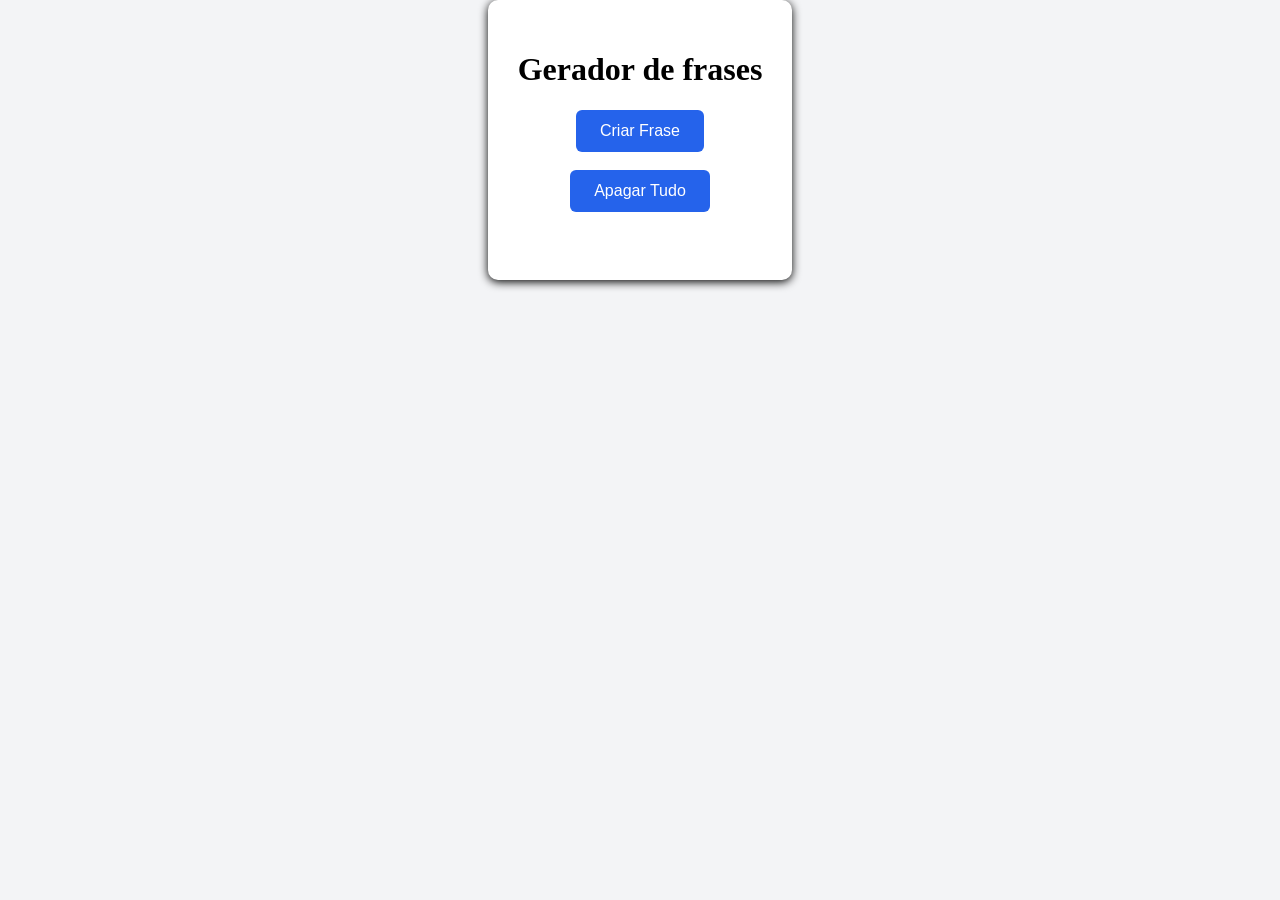
==== index.html @ 9c49cf31 "botao" ====
<!DOCTYPE html>
<html lang="pt-BR">
<head>
    <meta charset="UTF-8">
    <meta name="viewport" content="width=device-width, initial-scale=1.0">
    <title>Botão com JavaScript</title>
    <link rel="stylesheet" href="/css/style.css">
</head>
<body>
    <main class="container">
        <h1>Gerador de frases</h1>

        <button id="botaoCriar">Criar Frase</button>
        <br><br>
        <button id="botaoApagar">Apagar Tudo</button>
        <br><br>
        <p id="retorno"></p>
    </main>

    <script src="/js/script.js"></script>
</body>
</html>
---- css/style.css ----
body{
    font: Arial, sans serif;
    background-color: #f3f4f6;
    display: flex;
    justify-content: center;
    align-items: center;
    min-width: 100vh;
    margin: 0;
}
.container{
    background-color: white;
    padding: 30px;
    border-radius: 10px;
    box-shadow: 0 2px 10px rgba(0, 0, 0.1);
    text-align: center;
}
button{
    background-color: #2563eb;
    color: white;
    border: none;
    padding: 12px 24px;
    font-size: 16px;
    border-radius: 6px;
    cursor: pointer;
}
button:hover{
    background-color: #1d4ed8;
}
#retorno{
    margin-top: 20px;
    font-size: 18px;
    color: #111827  ;
}
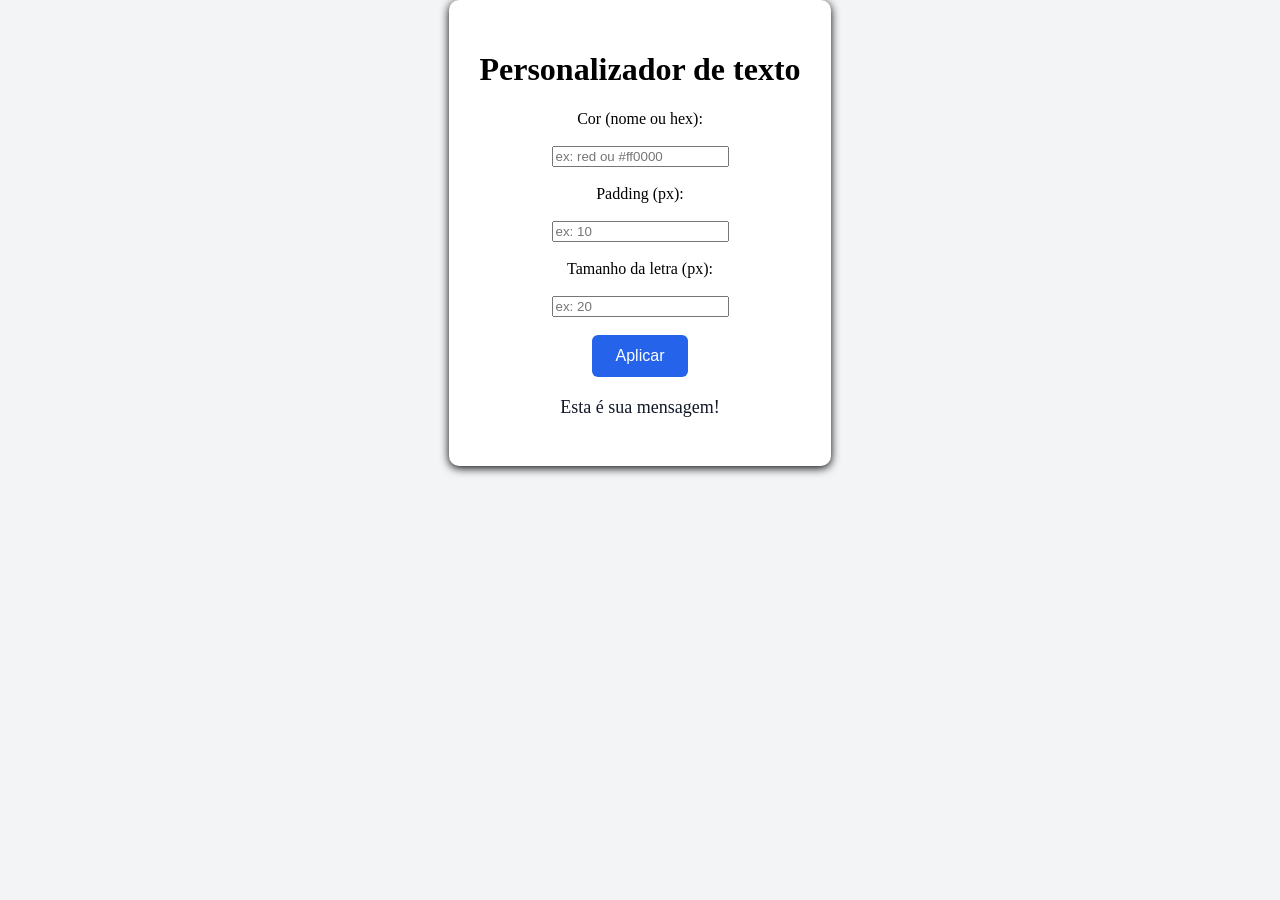
==== commit 8bc19140: "botao 4" ====
--- a/index.html
+++ b/index.html
@@ -8,13 +8,20 @@
 </head>
 <body>
     <main class="container">
-        <h1>Gerador de frases</h1>
+        <h1>Personalizador de texto</h1>
 
-        <button id="botaoCriar">Criar Frase</button>
-        <br><br>
-        <button id="botaoApagar">Apagar Tudo</button>
-        <br><br>
-        <p id="retorno"></p>
+        <form id="formEstilo">
+            <label for="campoCor">Cor (nome ou hex):</label><br><br>
+            <input type="text" id="campoCor" placeholder="ex: red ou #ff0000"><br><br>
+
+            <label for="campoPadding">Padding (px):</label><br><br>
+            <input type="number" id="campoPadding" placeholder="ex: 10"><br><br>
+
+            <label for="campoTamanho">Tamanho da letra (px):</label><br><br>
+            <input type="number" id="campoTamanho" placeholder="ex: 20"><br><br>
+            <button type="submit">Aplicar</button>
+        </form>
+        <p id="retorno">Esta é sua mensagem!</p>
     </main>
 
     <script src="/js/script.js"></script>
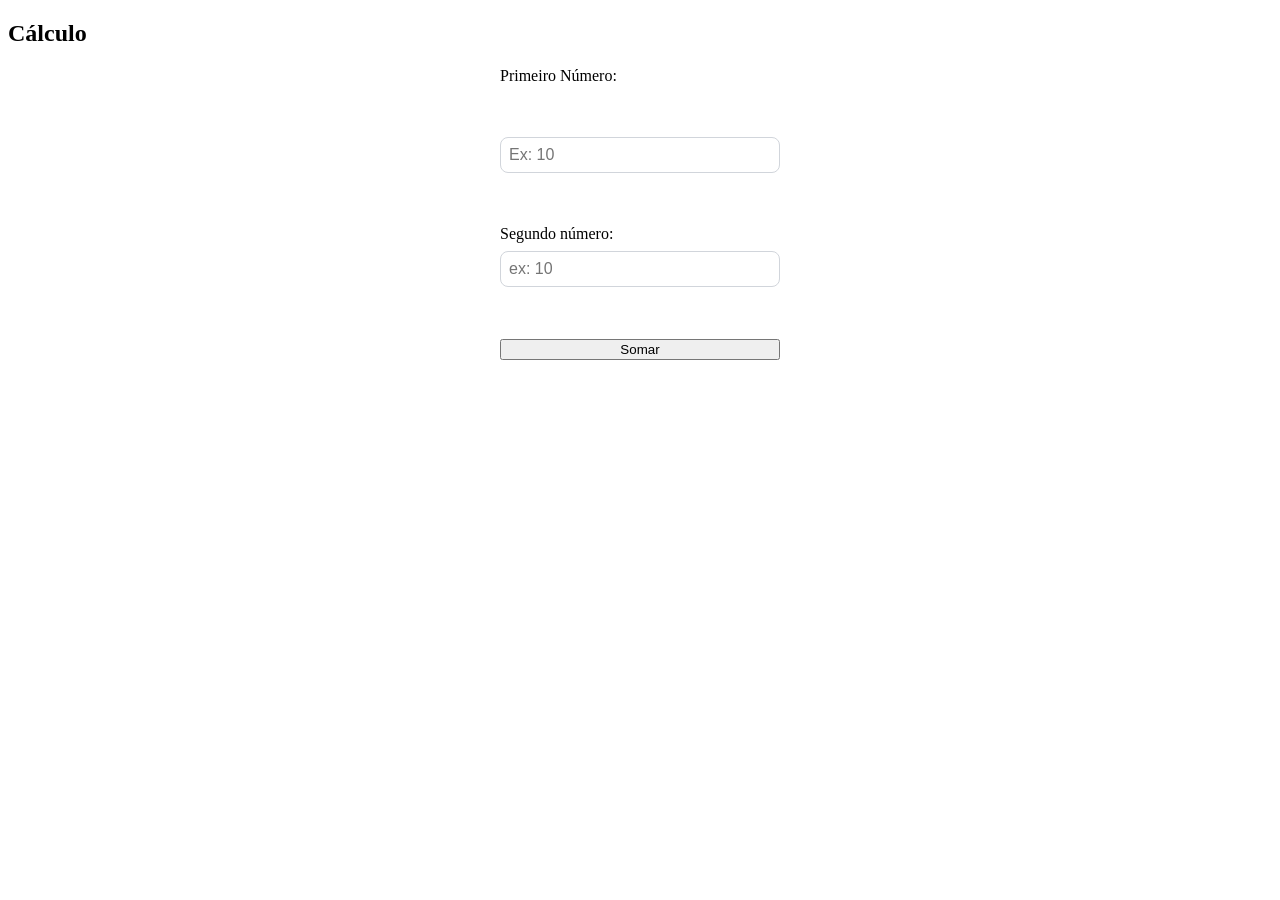
==== commit e1726b9e: "calculo" ====
--- a/index.html
+++ b/index.html
@@ -3,27 +3,23 @@
 <head>
     <meta charset="UTF-8">
     <meta name="viewport" content="width=device-width, initial-scale=1.0">
-    <title>Botão com JavaScript</title>
     <link rel="stylesheet" href="/css/style.css">
+    <title>Calculo</title>
 </head>
 <body>
-    <main class="container">
-        <h1>Personalizador de texto</h1>
+        
+        <h2>Cálculo</h2>
 
-        <form id="formEstilo">
-            <label for="campoCor">Cor (nome ou hex):</label><br><br>
-            <input type="text" id="campoCor" placeholder="ex: red ou #ff0000"><br><br>
+        <form id="formCalculo">
+            <label for="numero1">Primeiro Número:</label><br><br>
+            <input type="number" id="numero1" placeholder="Ex: 10"><br><br>
+            <label for="numero2">Segundo número:</label>
+            <input type="number" id="numero2" placeholder="ex: 10"><br><br>
+            <button type="submit">Somar</button>
+        </form>
+        
+        <p id="resultadoCalculo"></p>
 
-            <label for="campoPadding">Padding (px):</label><br><br>
-            <input type="number" id="campoPadding" placeholder="ex: 10"><br><br>
-
-            <label for="campoTamanho">Tamanho da letra (px):</label><br><br>
-            <input type="number" id="campoTamanho" placeholder="ex: 20"><br><br>
-            <button type="submit">Aplicar</button>
-        </form>
-        <p id="retorno">Esta é sua mensagem!</p>
-    </main>
-
-    <script src="/js/script.js"></script>
-</body>
+        <script src="/js/script.js"></script>
+    </body>
 </html>
--- a/css/style.css
+++ b/css/style.css
@@ -1,33 +1,19 @@
-body{
-    font: Arial, sans serif;
-    background-color: #f3f4f6;
+#formCalculo{
     display: flex;
-    justify-content: center;
-    align-items: center;
-    min-width: 100vh;
-    margin: 0;
+    flex-direction: column;
+    gap: 8px;
+    max-width: 280px;
+    margin: 20px auto;
 }
-.container{
-    background-color: white;
-    padding: 30px;
-    border-radius: 10px;
-    box-shadow: 0 2px 10px rgba(0, 0, 0.1);
+#formCalculo input{
+    padding: 8px;
+    border: 1px solid #d1d5db;
+    border-radius: 8px;
+    font-size: 16px;
+}
+#resultadoCalculo{
+    font-size: 20px;
+    font-weight: bold;
+    color: #2563eb;
     text-align: center;
-}
-button{
-    background-color: #2563eb;
-    color: white;
-    border: none;
-    padding: 12px 24px;
-    font-size: 16px;
-    border-radius: 6px;
-    cursor: pointer;
-}
-button:hover{
-    background-color: #1d4ed8;
-}
-#retorno{
-    margin-top: 20px;
-    font-size: 18px;
-    color: #111827  ;
 }
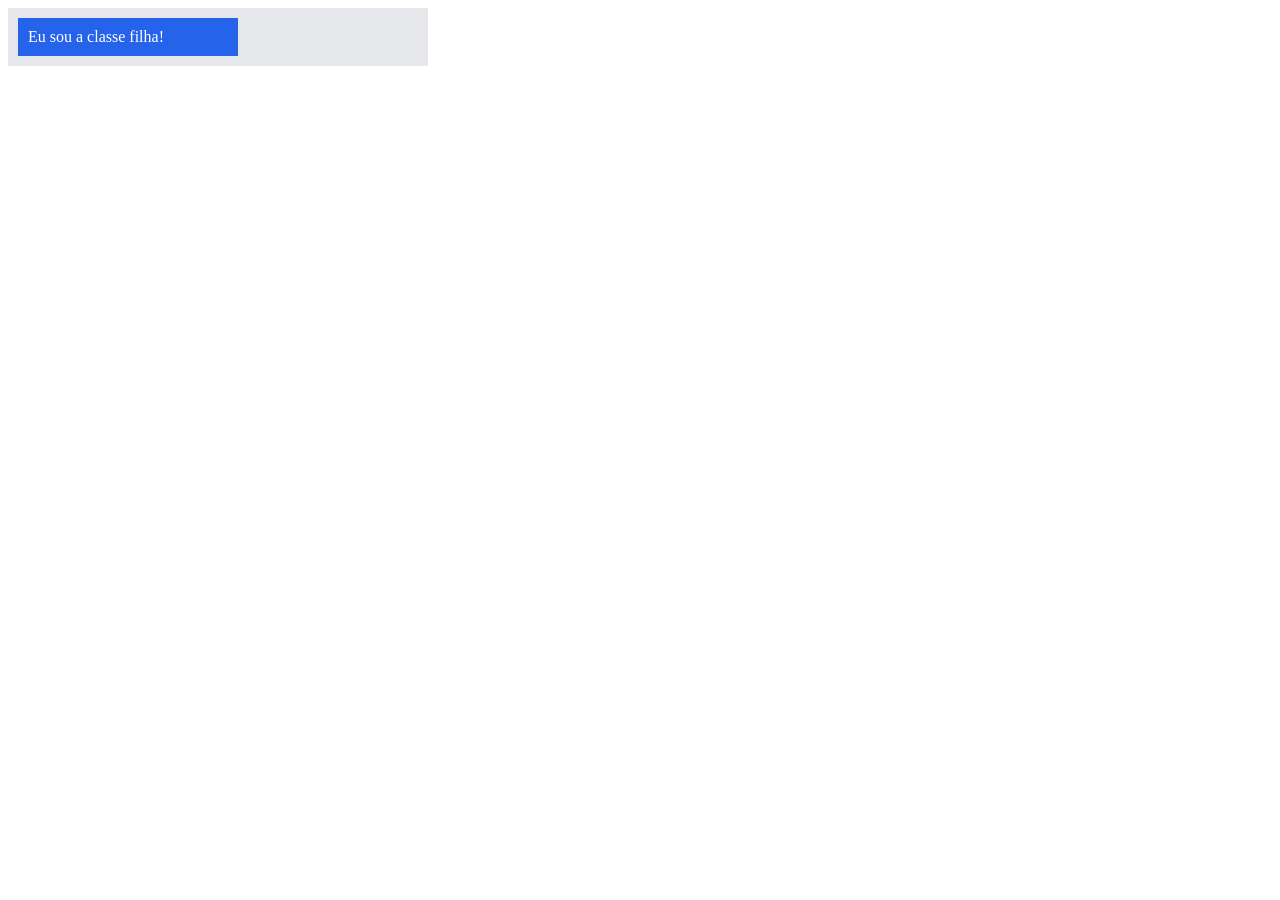
==== commit 1cb00282: "pai,filho" ====
--- a/index.html
+++ b/index.html
@@ -8,18 +8,10 @@
 </head>
 <body>
         
-        <h2>Cálculo</h2>
+    <div class="pai">
+        <div class="filho">Eu sou a classe filha!</div>
+    </div>   
 
-        <form id="formCalculo">
-            <label for="numero1">Primeiro Número:</label><br><br>
-            <input type="number" id="numero1" placeholder="Ex: 10"><br><br>
-            <label for="numero2">Segundo número:</label>
-            <input type="number" id="numero2" placeholder="ex: 10"><br><br>
-            <button type="submit">Somar</button>
-        </form>
-        
-        <p id="resultadoCalculo"></p>
 
-        <script src="/js/script.js"></script>
     </body>
 </html>
--- a/css/style.css
+++ b/css/style.css
@@ -1,19 +1,12 @@
-#formCalculo{
-    display: flex;
-    flex-direction: column;
-    gap: 8px;
-    max-width: 280px;
-    margin: 20px auto;
+.pai{
+    width: 400px;
+    background-color: #e5e7eb;
+    padding: 10px;
 }
-#formCalculo input{
-    padding: 8px;
-    border: 1px solid #d1d5db;
-    border-radius: 8px;
-    font-size: 16px;
-}
-#resultadoCalculo{
-    font-size: 20px;
-    font-weight: bold;
-    color: #2563eb;
-    text-align: center;
+
+.filho{
+    width: 50%;
+    background-color: #2563eb;
+    color: white;
+    padding: 10px;
 }
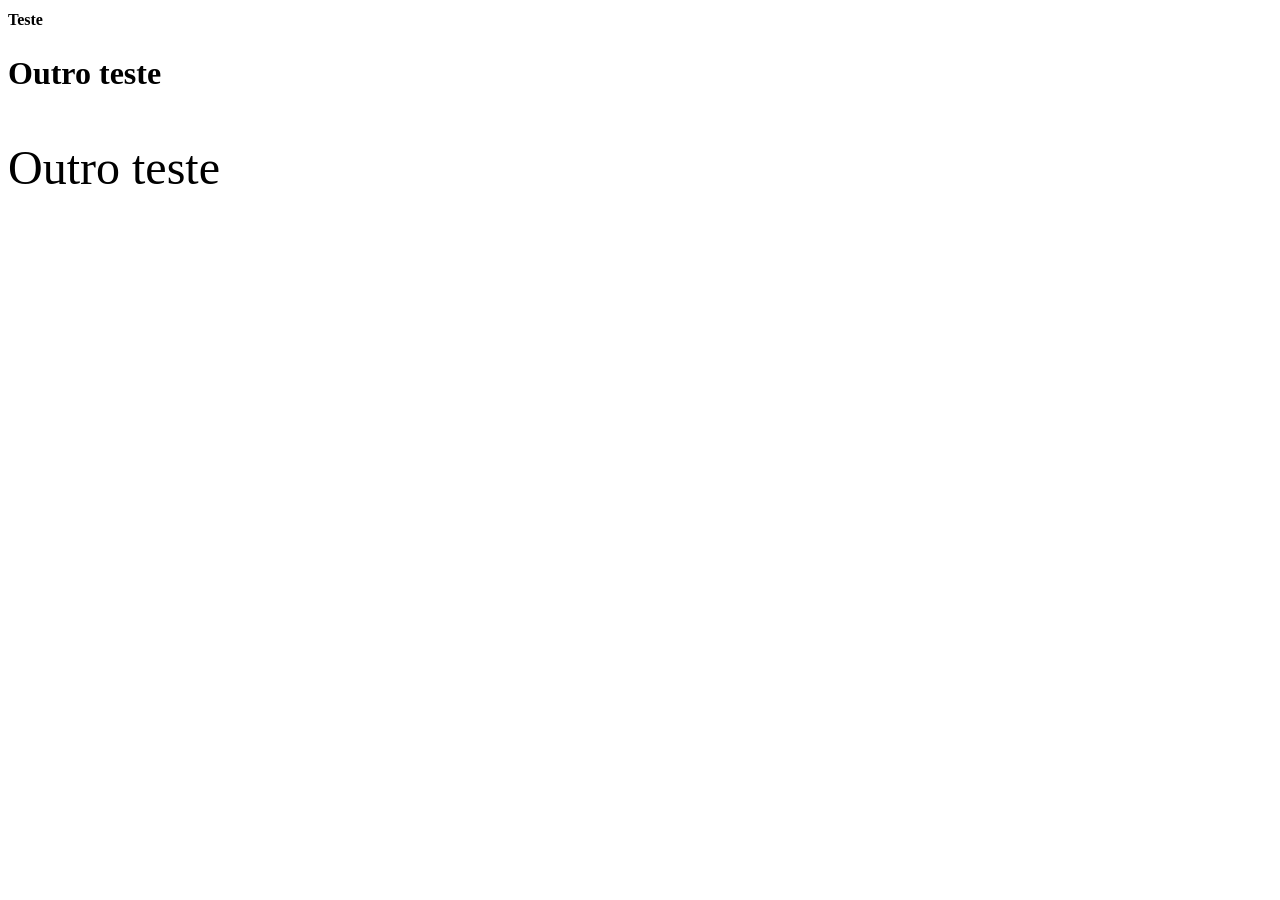
==== commit 6c2708c9: "unidade de medida para font" ====
--- a/index.html
+++ b/index.html
@@ -8,10 +8,11 @@
 </head>
 <body>
         
-    <div class="pai">
-        <div class="filho">Eu sou a classe filha!</div>
-    </div>   
+    <h1>Teste</h1>
 
+    <h2>Outro teste</h2>
+
+    <p>Outro teste</p>
 
     </body>
 </html>
--- a/css/style.css
+++ b/css/style.css
@@ -1,12 +1,10 @@
-.pai{
-    width: 400px;
-    background-color: #e5e7eb;
-    padding: 10px;
+h1{
+    font-size: 1rem;
 }
 
-.filho{
-    width: 50%;
-    background-color: #2563eb;
-    color: white;
-    padding: 10px;
+h2{
+    font-size: 2rem;
+}
+p{
+    font-size: 3rem;
 }
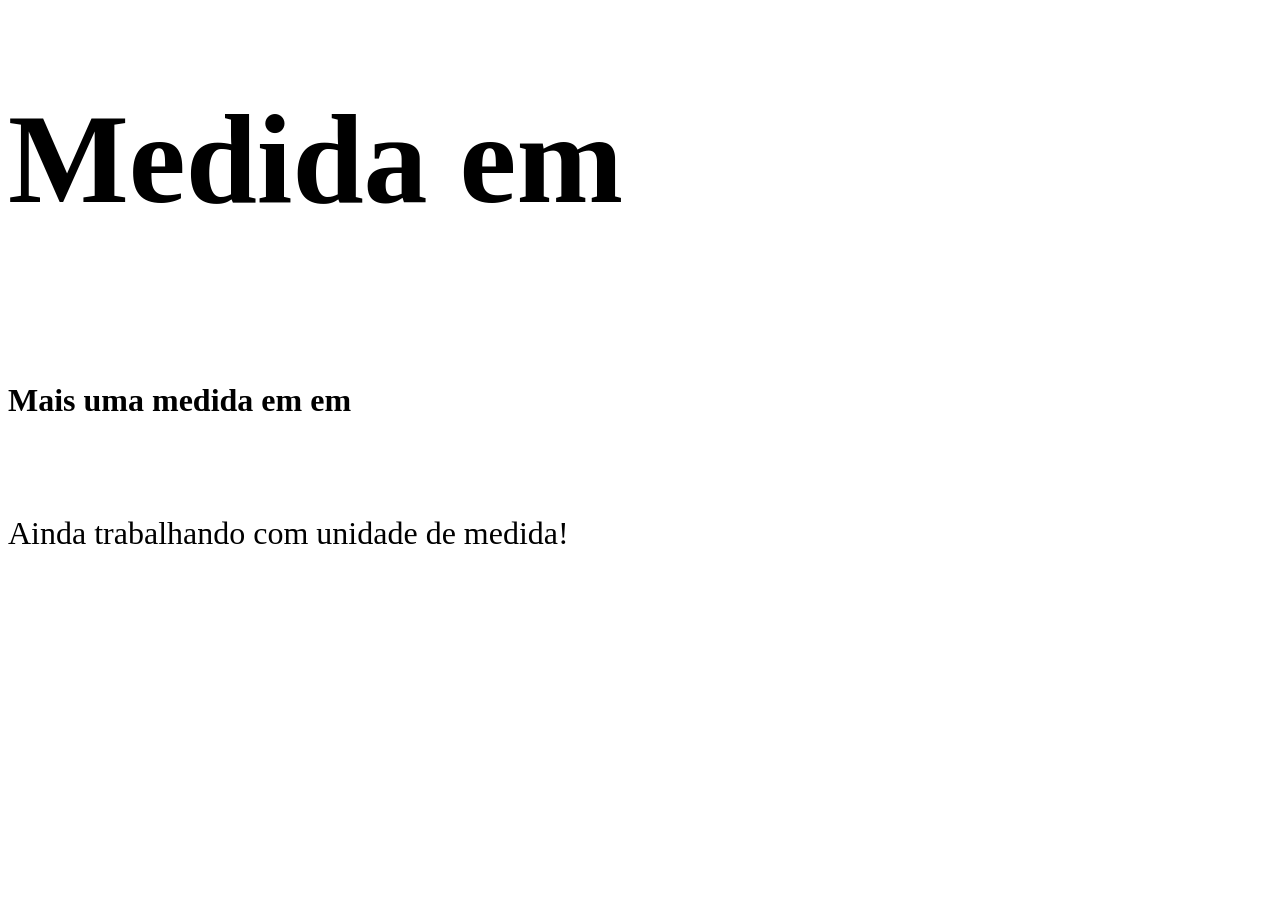
==== commit 13216d73: "ainda nas unidades de medida" ====
--- a/index.html
+++ b/index.html
@@ -8,11 +8,12 @@
 </head>
 <body>
         
-    <h1>Teste</h1>
-
-    <h2>Outro teste</h2>
-
-    <p>Outro teste</p>
-
+   <div class="pai">
+    <h1 class="filha">Medida em</h1>
+    <br>
+    <h2 class="filha1">Mais uma medida em em</h2>
+    <br>
+    <p class="filha2">Ainda trabalhando com unidade de medida!</p>
+   </div>
     </body>
 </html>
--- a/css/style.css
+++ b/css/style.css
@@ -1,10 +1,9 @@
-h1{
-    font-size: 1rem;
+.pai{
+    font-size: 32px;
 }
-
-h2{
-    font-size: 2rem;
+.filha{
+    font-size: 4em;
 }
-p{
-    font-size: 3rem;
+.filha1{
+    font-size: 1em;
 }
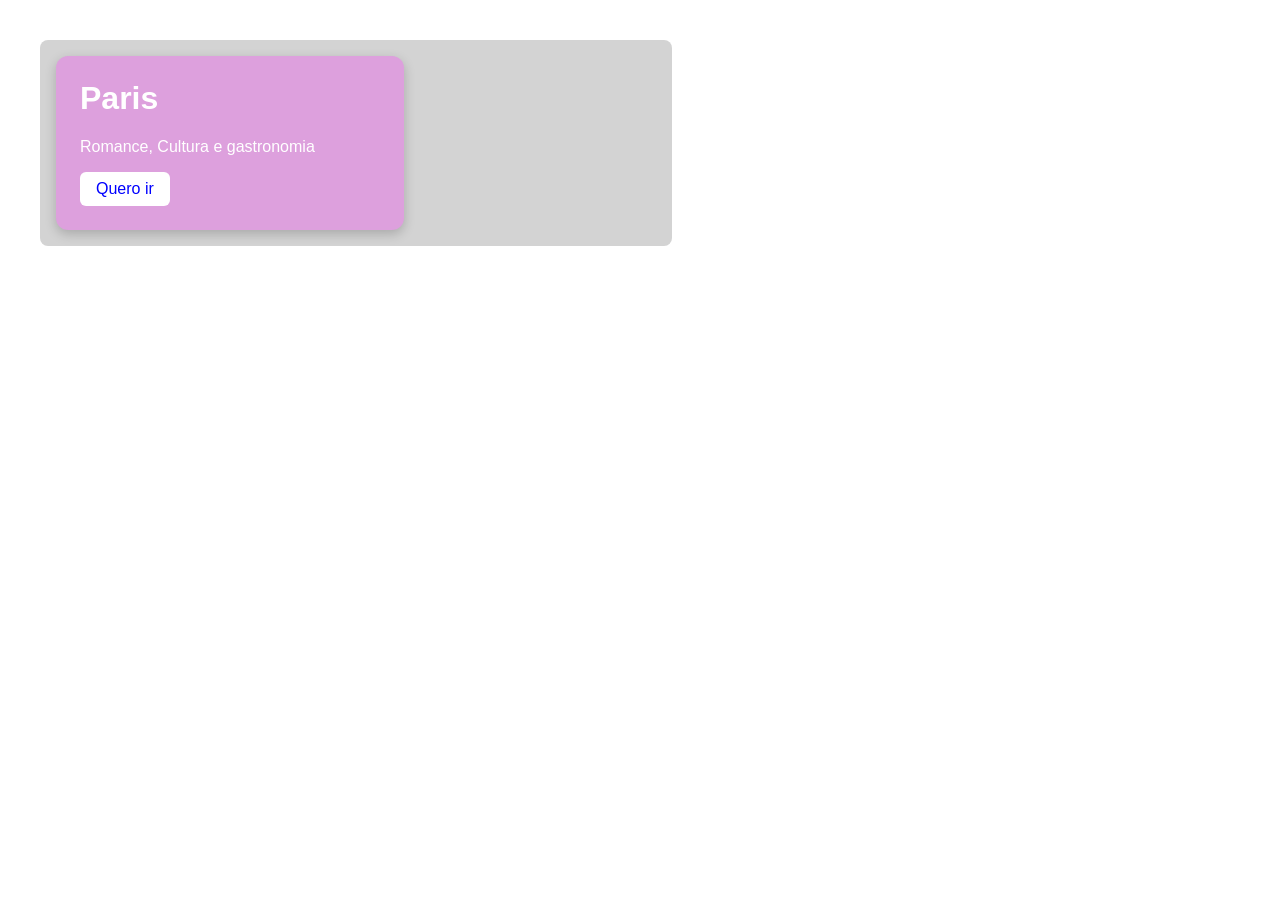
==== commit 971dad1e: "paris" ====
--- a/index.html
+++ b/index.html
@@ -8,12 +8,12 @@
 </head>
 <body>
         
-   <div class="pai">
-    <h1 class="filha">Medida em</h1>
-    <br>
-    <h2 class="filha1">Mais uma medida em em</h2>
-    <br>
-    <p class="filha2">Ainda trabalhando com unidade de medida!</p>
-   </div>
+<div class="pai">
+    <div class="filho">
+        <h1>Paris</h1>
+        <p>Romance, Cultura e gastronomia</p>
+        <button>Quero ir</button>
+    </div>
+</div>
     </body>
 </html>
--- a/css/style.css
+++ b/css/style.css
@@ -1,9 +1,39 @@
+html{
+    font-size: 16px;
+}
+body{
+    margin: 0;
+    background-color: white;
+    font-family: Arial, Helvetica, sans-serif;
+}
 .pai{
-    font-size: 32px;
+    width: 90%;
+    max-width: 600px;
+    margin: 40px;
+    padding: 1rem;
+    background-color: lightgrey;
+    border-radius: 0.5rem;
 }
-.filha{
-    font-size: 4em;
+.filho{
+    width: 50%;
+    min-width: 260px;
+    padding: 1.5em;
+    background-color: plum;
+    color: white;
+    border-radius: 0.75rem;
+    box-shadow: 0 4px 12px rgba(0, 0, 0, 0.2);
 }
-.filha1{
-    font-size: 1em;
-}+h1{
+    font-size: 2rem;
+    margin-top: 0;
+}
+button{
+    font-size: 1rem;
+    padding: 0.5em 1em;
+    border: none;
+    border-radius: 0.375rem;
+    background-color: white;
+    color: blue;
+    cursor: pointer;
+}
+
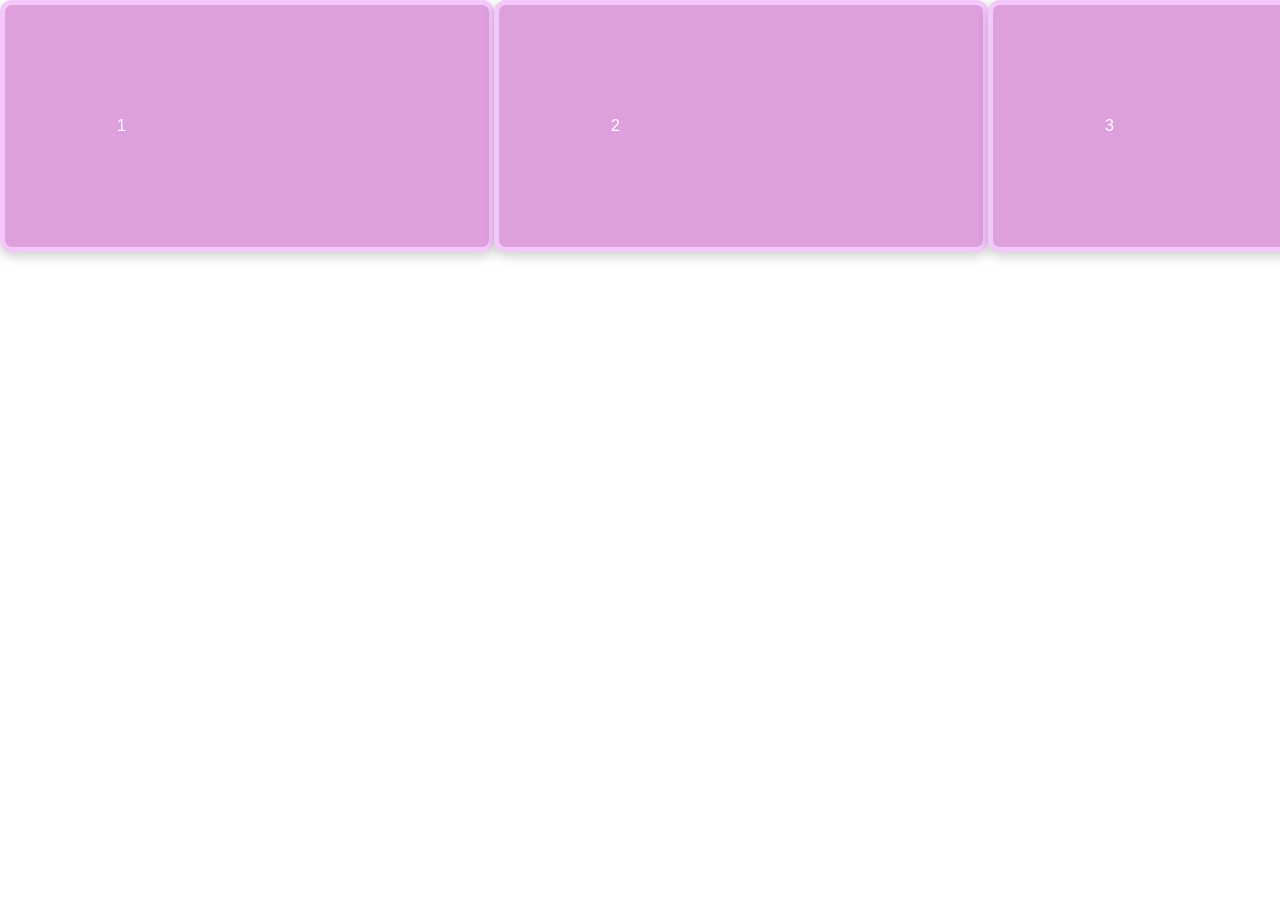
==== commit c46763c3: "quadrados" ====
--- a/index.html
+++ b/index.html
@@ -8,12 +8,12 @@
 </head>
 <body>
         
-<div class="pai">
-    <div class="filho">
-        <h1>Paris</h1>
-        <p>Romance, Cultura e gastronomia</p>
-        <button>Quero ir</button>
-    </div>
+<div class="linha">
+    <div class="caixa">1</div>
+    <div class="caixa">2</div>
+    <div class="caixa">3</div>
+    <div class="caixa">4</div>
+   </div>
 </div>
     </body>
 </html>
--- a/css/style.css
+++ b/css/style.css
@@ -6,34 +6,18 @@
     background-color: white;
     font-family: Arial, Helvetica, sans-serif;
 }
-.pai{
-    width: 90%;
-    max-width: 600px;
-    margin: 40px;
-    padding: 1rem;
-    background-color: lightgrey;
-    border-radius: 0.5rem;
+.linha{
+    display: flex;
 }
-.filho{
-    width: 50%;
+
+.caixa{
+    width: 40%;
     min-width: 260px;
-    padding: 1.5em;
+    padding: 7em;
     background-color: plum;
     color: white;
     border-radius: 0.75rem;
     box-shadow: 0 4px 12px rgba(0, 0, 0, 0.2);
-}
-h1{
-    font-size: 2rem;
-    margin-top: 0;
-}
-button{
-    font-size: 1rem;
-    padding: 0.5em 1em;
-    border: none;
-    border-radius: 0.375rem;
-    background-color: white;
-    color: blue;
-    cursor: pointer;
+    border: 5px solid rgb(244, 200, 250);
 }
 
